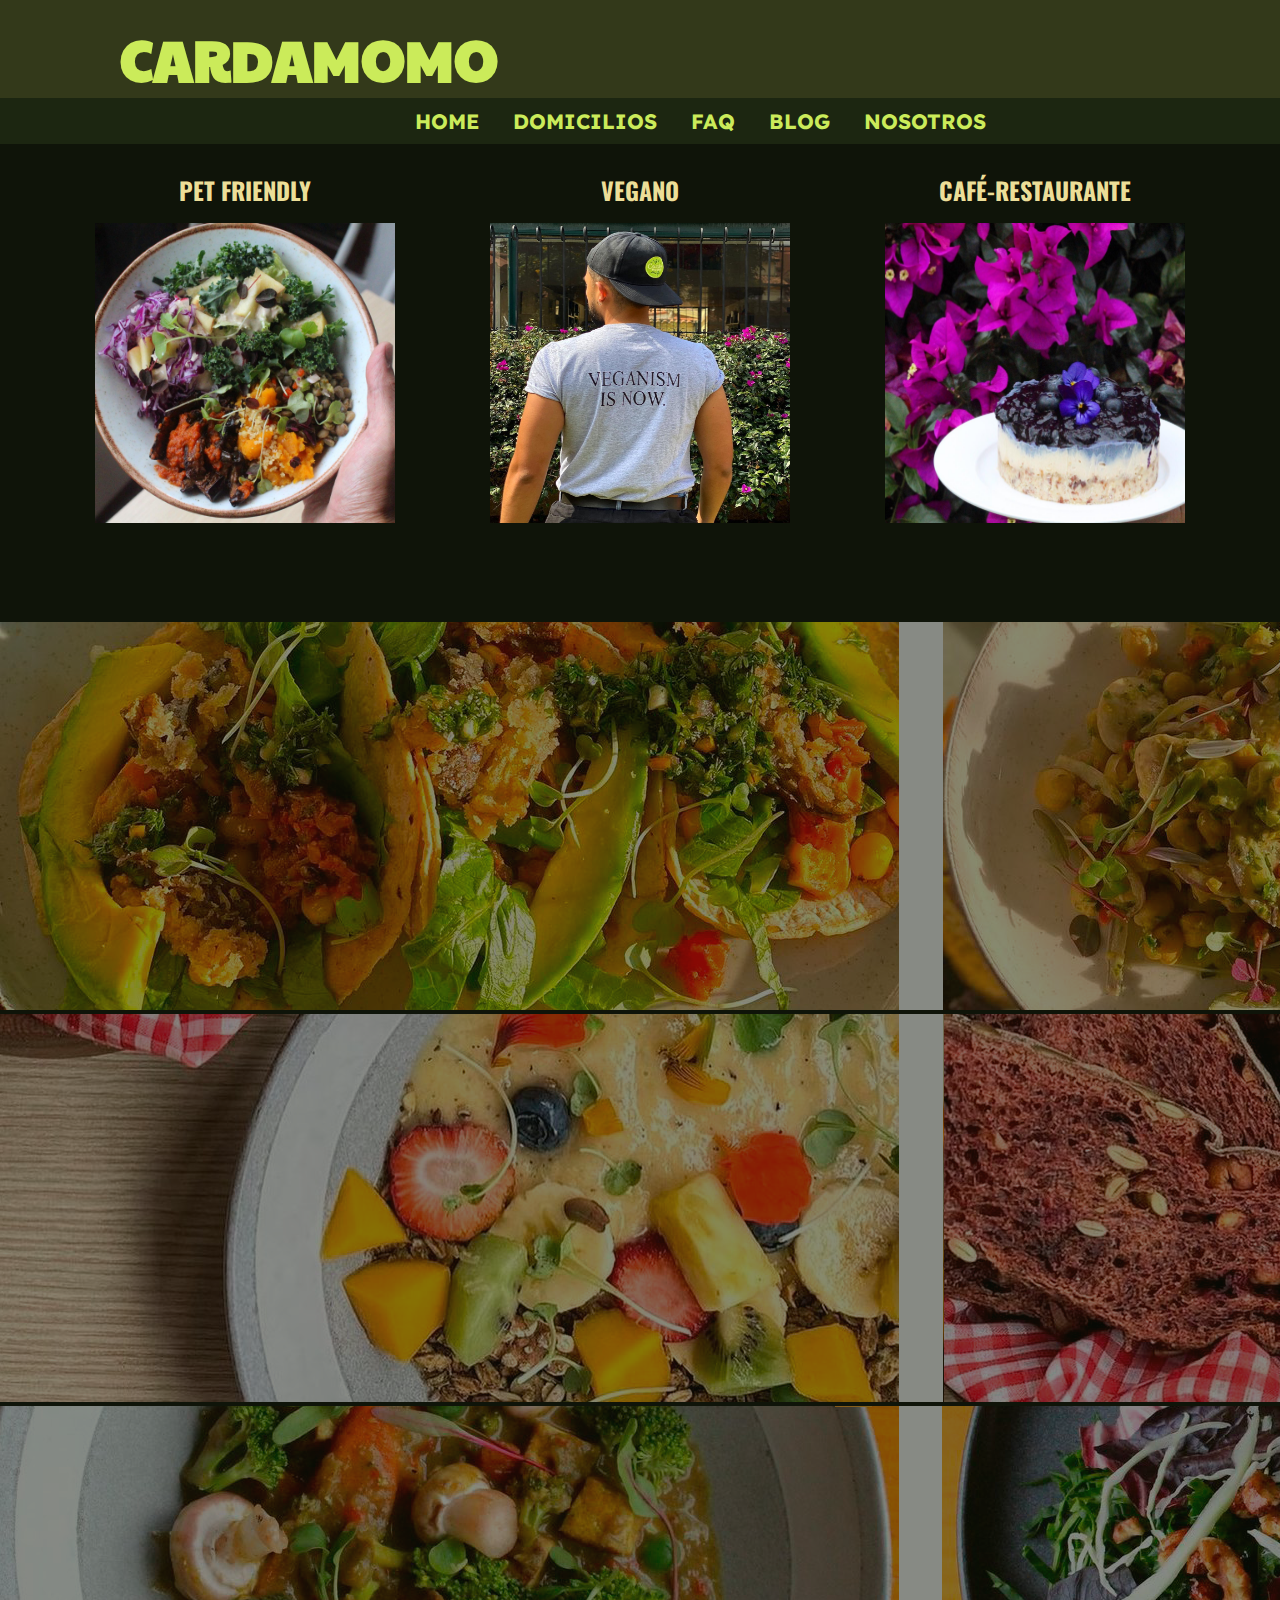
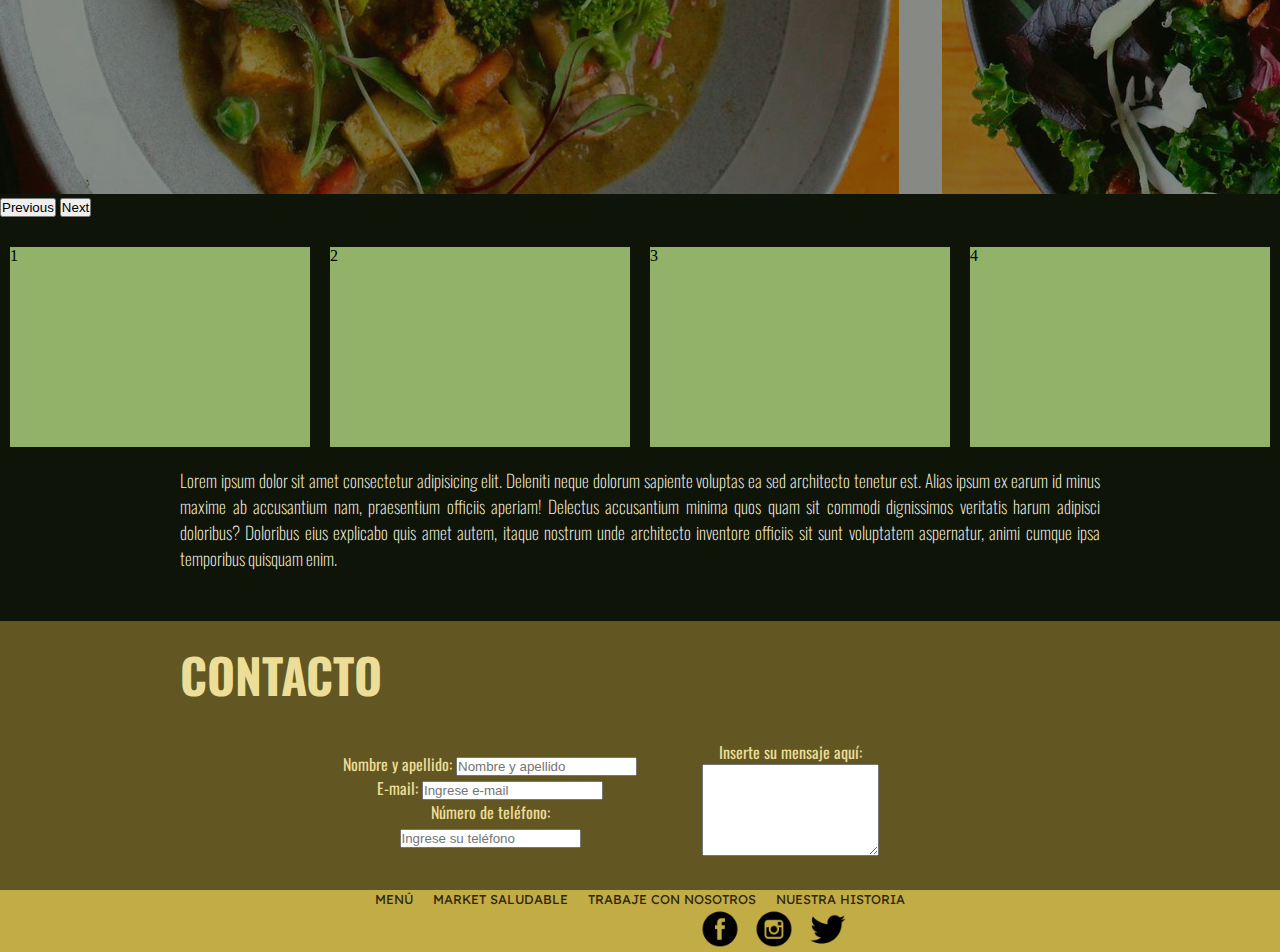
==== index.html @ 7e175e30 "nueva subida" ====
<!DOCTYPE html>
<html lang="en">

<head>
    <meta charset="UTF-8">
    <meta http-equiv="X-UA-Compatible" content="IE=edge">
    <meta name="viewport" content="width=device-width, initial-scale=1.0">
    <title>CARDAMOMO</title>

    <!--Bootsrap-->
    <link href="https://cdn.jsdelivr.net/npm/bootstrap@5.1.3/dist/css/bootstrap.min.css" rel="stylesheet" integrity="sha384-1BmE4kWBq78iYhFldvKuhfTAU6auU8tT94WrHftjDbrCEXSU1oBoqyl2QvZ6jIW3" crossorigin="anonymous">

    <!--link estilo-->
    <link rel="stylesheet" href="./css/estilo.css">

    <!--favicon-->
    <link rel="shortcut icon" href="../media/favicon-32x32.png" type="image/x-icon">
    <!--fuentes-->
    <!--fuente nav-->
    <link rel="preconnect" href="https://fonts.googleapis.com">
    <link rel="preconnect" href="https://fonts.gstatic.com" crossorigin>
    <link href="https://fonts.googleapis.com/css2?family=Readex+Pro:wght@500&display=swap" rel="stylesheet">
    <!--fuente logo-->
    <link rel="preconnect" href="https://fonts.googleapis.com">
    <link rel="preconnect" href="https://fonts.gstatic.com" crossorigin>
    <link href="https://fonts.googleapis.com/css2?family=Paytone+One&family=Readex+Pro:wght@500&display=swap" rel="stylesheet">
    <!--fuente cuerpo-->
    <link rel="preconnect" href="https://fonts.googleapis.com">
    <link rel="preconnect" href="https://fonts.gstatic.com" crossorigin>
    <link href="https://fonts.googleapis.com/css2?family=Paytone+One&family=Readex+Pro:wght@300&display=swap" rel="stylesheet">
    <!--fuente Extra light-->
    <link rel="preconnect" href="https://fonts.googleapis.com">
    <link rel="preconnect" href="https://fonts.gstatic.com" crossorigin>
    <link href="https://fonts.googleapis.com/css2?family=Readex+Pro:wght@200&display=swap" rel="stylesheet">
    <!--fuente grids-->
    <link rel="preconnect" href="https://fonts.googleapis.com">
    <link rel="preconnect" href="https://fonts.gstatic.com" crossorigin>
    <link href="https://fonts.googleapis.com/css2?family=Oswald&display=swap" rel="stylesheet">
    <!--fin fuentes-->
</head>

<body>
    <!-- empieza header-->
    <header>
        <!--empieza nav-->
        <nav>
            <h1>
                <a href="Index.html">CARDAMOMO</a>
            </h1>
            <ul>
                <li><a href="index.html">Home</a></li>
                <li><a href="pages/domicilios.html">Domicilios</a></li>
                <li><a href="pages/faq.html">FAQ</a></li>
                <li><a href="pages/blog.html">Blog</a></li>
                <li><a href="pages/nosotros.html">Nosotros</a></li>
                </div>
            </ul>
        </nav>
        <!--termina nav-->
    </header>
    <!-- cierre header-->
    <!--empieza main-->
    <main>
        <!-- empieza section-->
        <br>
        <br>
        <br>
        <br>
        <section>
            <div class="grids">
                <div>
                    <p> PET FRIENDLY </p><img src="./media/main5.jpg" width="300px" height="300px"></div>
                <div>
                    <P> VEGANO </P><img src="./media/main3.jpg" width="300px" height="300px"></div>
                <div>
                    <P>CAFÉ-RESTAURANTE</P><img src="./media/main6.jpg" width="300px" height="300px"></div>
            </div>
            <!--cierra section-->
        </section>

        <aside>
            <!--empieza carrusel-->
            <div id="carouselExampleControls" class="carousel slide" data-bs-ride="carousel">
                <div class="carousel-inner">
                    <div class="carousel-item active">
                        <img src="./media/carusel 1.png" class="d-block w-100" alt="...">
                    </div>
                    <div class="carousel-item">
                        <img src="./media/carusel 2.png" class="d-block w-100" alt="...">
                    </div>
                    <div class="carousel-item">
                        <img src="./media/carusel 3.png" class="d-block w-100" alt="...">
                    </div>
                </div>
                <button class="carousel-control-prev" type="button" data-bs-target="#carouselExampleControls" data-bs-slide="prev">
            <span class="carousel-control-prev-icon" aria-hidden="true"></span>
            <span class="visually-hidden">Previous</span>
            </button>
                <button class="carousel-control-next" type="button" data-bs-target="#carouselExampleControls" data-bs-slide="next">
            <span class="carousel-control-next-icon" aria-hidden="true"></span>
            <span class="visually-hidden">Next</span>
            </button>
            </div>
            <!--termina carrusel-->
            <div class="gridsAbajo">
                <div class="caja">1</div>
                <div class="caja">2</div>
                <div class="caja">3</div>
                <div class="caja">4</div>
            </div>
        </aside>
        <!--comienza artice-->
        <article>
            <p>
                Lorem ipsum dolor sit amet consectetur adipisicing elit. Deleniti neque dolorum sapiente voluptas ea sed architecto tenetur est. Alias ipsum ex earum id minus maxime ab accusantium nam, praesentium officiis aperiam! Delectus accusantium minima quos quam
                sit commodi dignissimos veritatis harum adipisci doloribus? Doloribus eius explicabo quis amet autem, itaque nostrum unde architecto inventore officiis sit sunt voluptatem aspernatur, animi cumque ipsa temporibus quisquam enim.
            </p>

        </article>
        <!--comienza form contacto-->
        <section class="contacto">
            <br>
            <h1>CONTACTO</h1>
            <form action="#">
                <div class="form">
                    <div class="divFormUno">
                        <label for="mensaje">Nombre y apellido:</label>
                        <input type="text" id="email" placeholder="Nombre y apellido" name="nombre">
                        <label for="mensaje"><br>E-mail:</label>
                        <input type="email" id="email" placeholder="Ingrese e-mail" name="email">
                        <label for="mensaje"><br>Número de teléfono: </label>
                        <input type="telefono" id="telefono" placeholder="Ingrese su teléfono" name="teléfono">
                    </div>
                    <div class="divFormDos">
                        <label for="mensaje">Inserte su mensaje aquí:
                        </label>
                        <textarea id="mensaje" rows="6"></textarea>
                    </div>
                </div>
            </form>
        </section>
        <!--cierra form contacto-->

    </main>
    <!-- inicio de footer -->
    <footer>
        <ul>
            <li><a href="#">Menú</a></li>
            <li><a href="#">Market Saludable</a></li>
            <li><a href="./pages/work.html">Trabaje con Nosotros</a></li>
            <li><a href="#">Nuestra Historia</a></li>
        </ul>
        <div class="redes">
            <a href="https://www.facebook.com/cardamomovegetarianocafe" target="_blank"><img src="./media/facebook.png" width="50px">
            </a>
            <a href="https://www.instagram.com/cardamomorestaurante/?hl=es" target="_blank"><img src="./media/insta.png" width="50px"> </a>
            </a>
            <a href="#"><img src="./media/twitter.png " width="50px">
            </a>
        </div>
    </footer>
    <!--fin footer-->

    <!--script bootstrap-->
    <script src="https://cdn.jsdelivr.net/npm/@popperjs/core@2.10.2/dist/umd/popper.min.js" integrity="sha384-7+zCNj/IqJ95wo16oMtfsKbZ9ccEh31eOz1HGyDuCQ6wgnyJNSYdrPa03rtR1zdB" crossorigin="anonymous"></script>
    <script src="https://cdn.jsdelivr.net/npm/bootstrap@5.1.3/dist/js/bootstrap.min.js" integrity="sha384-QJHtvGhmr9XOIpI6YVutG+2QOK9T+ZnN4kzFN1RtK3zEFEIsxhlmWl5/YESvpZ13" crossorigin="anonymous"></script>
</body>

</html>
---- css/estilo.css ----
/* reseteo */

* {
    margin: 0;
    padding: 0;
    box-sizing: border-box;
}


/* header*/

header {
    position: fixed;
    top: 0;
    left: 0;
    width: 100%;
    z-index: 1;
}

nav ul li {
    display: inline-block;
}

nav h1 {
    font-family: 'Paytone One', sans-serif;
    color: #cbeb5a;
    font-size: 3.5rem;
    margin: 0px;
    padding-top: 20px;
    padding-left: 120px;
    text-align: left;
    background-color: #33391a;
}

nav ul {
    background-color: #1C2611;
    padding-top: 10px;
    padding-bottom: 10px;
    padding-left: 400px;
}

nav ul li a {
    text-decoration: none;
    color: #cbeb5a;
    font-family: 'Readex Pro', sans-serif;
    font-size: 1.3rem;
    text-transform: uppercase;
    font-weight: bold;
    padding-left: 15px;
    padding-right: 15px;
}

nav ul li a:hover {
    color: #e2b536;
}

nav h1 a {
    text-decoration: none;
    color: #cbeb5a;
}


/*termina header*/


/*footer*/

footer {
    background-color: #c1ac46;
}

footer ul {
    display: flex;
    justify-content: center;
}

footer ul li a {
    text-decoration: none;
    font-family: 'Readex Pro', sans-serif;
    font-size: 0.8rem;
    padding: 10px;
    color: #2C250B;
    text-transform: uppercase;
}

footer ul li {
    list-style-type: none;
}

footer a {
    text-decoration: none;
}

.redes {
    padding-left: 700px;
}

footer a img {
    padding-right: 10px;
}

footer ul li a:hover {
    color: #ecde98;
}


/*termina footer*/


/*grids index*/

main {
    background-color: #0f1409;
}

.grids {
    display: grid;
    grid-template-columns: 300px 300px 300px;
    grid-template-rows: 300px;
    justify-content: space-evenly;
    padding-bottom: 150px;
    padding-top: 100px;
}

.grids p {
    font-family: 'Oswald', sans-serif;
    text-align: center;
    color: #ecde98;
    font-size: 1.5rem;
    font-weight: 700;
    padding-bottom: 15px;
}

.grids img:hover {
    opacity: 0.5;
}


/*termina grids index*/


/*empieza form*/

.form {
    display: grid;
    grid-template-columns: 300px 300px;
    grid-template-rows: 180px;
    font-family: 'Oswald', sans-serif;
    text-align: center;
    color: #ecde98;
    justify-content: center;
    align-items: center;
}

.divFormDos {
    width: 100%;
}

section h1 {
    font-family: 'Oswald', sans-serif;
    color: #ecde98;
    padding-left: 180px;
    font-size: 3rem;
}

.contacto {
    background-color: #625723;
}


/*termina form contacto*/

article {
    background-color: #0f1409;
    padding-left: 180px;
    padding-right: 180px;
    padding-top: 20px;
    padding-bottom: 50px;
    font-family: 'Oswald', sans-serif;
    color: #f5f1df;
    font-weight: 100;
    font-size: 1.1rem;
    text-align: justify;
}


/* cajas verdes grids*/

aside .gridsAbajo {
    display: grid;
    grid-template-columns: 300px 300px 300px 300px;
    grid-template-rows: 200px;
    justify-content: space-around;
    padding-top: 30px;
}

.caja {
    background-color: #92b269;
}


/*termina cajas verdes grids*/


/*img ubicación*/

aside img {
    padding-left: 0px;
    opacity: 0.5;
}


/*grids domicilios*/

.gridsDom {
    display: grid;
    grid-template-columns: 300px 300px 300px;
    grid-template-rows: 300px 300px 300px;
    padding-top: 50px;
    padding-left: 50px;
    justify-content: space-around;
}

.menu h1 {
    font-family: 'Oswald', sans-serif;
    color: #cbeb5a;
    padding-top: 200px;
    font-size: 3rem;
    padding-left: 50px;
}

.menu h2 {
    font-family: 'Oswald', sans-serif;
    padding-left: 70px;
    text-transform: uppercase;
    color: #f5f1df;
    font-size: 2rem;
}

.gridsDomDos {
    display: grid;
    grid-template-columns: 300px 300px 300px;
    grid-template-rows: 300px 300px;
    padding-top: 50px;
    padding-left: 50px;
    justify-content: space-around;
}


/*termina grids domicilios*/


/*grids faq*/

.faqGrids {
    display: grid;
    grid-template-columns: 900px;
    grid-template-rows: 200px 200px 200px 200px 200px 200px;
    padding-top: 200px;
    padding-bottom: 20px;
    row-gap: 1rem;
    justify-content: center;
}

.cajaFaq {
    background-color: #d5ddcb;
    opacity: 0.8;
}

.cajaFaq h3 {
    font-family: 'Oswald', sans-serif;
    color: #2C250B;
    text-align: center;
    padding-bottom: 7px;
    padding-left: 20px;
    padding-right: 40px;
    padding-top: 30px;
}

.cajaFaq p {
    font-family: 'Oswald', sans-serif;
    color: #514e45;
    text-align: center;
    padding: 20px;
    padding-top: 5px;
}


/*termina grids faq*/


/*grids blog*/

.blog h3 {
    font-family: 'Oswald', sans-serif;
    text-align: justify;
    padding-top: 200px;
    padding-bottom: 10px;
    padding-left: 300px;
    color: #f5f1df;
    font-size: 2rem;
}

.blog h2 {
    font-family: 'Oswald', sans-serif;
    text-align: justify;
    color: #f5f1df;
    font-size: 2rem;
    padding-top: 10px;
    padding-left: 300px;
}

.blogGrids {
    display: grid;
    grid-template-columns: 300px 300px 300px;
    grid-template-rows: 300px 300px;
    padding-top: 50px;
    padding-bottom: 20px;
    row-gap: 2rem;
    column-gap: 1rem;
    justify-content: center;
}

.recetas:hover {
    opacity: 0.5;
}

.blogGridsDos {
    display: grid;
    grid-template-columns: 900px;
    grid-template-rows: 200px 200px 200px 200px 200px 200px 200px;
    row-gap: 2rem;
    justify-content: center;
    padding-top: 20px;
    padding-bottom: 30px;
    opacity: 0.8;
}

.market {
    background-color: #f5f1df;
    font-family: 'Oswald', sans-serif;
    text-align: justify;
    color: #514e45;
    padding-left: 50px;
    padding-top: 20px;
}


/*termina grids blog*/


/*grids nosotros*/

.usGrids {
    display: grid;
    grid-template-columns: 900px;
    grid-template-rows: 300px 70px 70px;
    padding-top: 50px;
    justify-content: center;
    row-gap: 3rem;
    justify-items: center;
    padding-bottom: 30px;
}

.quienes h2 {
    font-family: 'Oswald', sans-serif;
    color: #f5f1df;
    padding-top: 200px;
    font-size: 2rem;
    padding-left: 200px;
}

.quienes h3 {
    font-family: 'Oswald', sans-serif;
    color: #f5f1df;
    padding-top: 20px;
    font-size: 2rem;
    padding-left: 200px;
}

.nosotros {
    font-family: 'Oswald', sans-serif;
    color: #e9ecde;
    font-size: 1.2rem;
    padding-top: 30px;
}

.usGridsDos {
    display: grid;
    grid-template-columns: 300px 300px 300px;
    grid-template-rows: 300px 300px;
    row-gap: 2rem;
    justify-content: center;
    opacity: 0.8;
    padding-bottom: 30px;
}

.somos:hover {
    opacity: 0.5;
}

.formWork {
    padding-top: 10px;
    font-family: 'Oswald', sans-serif;
    color: #f5f1df;
    padding-bottom: 30px;
    padding-left: 100px;
    padding-right: 100px;
}

.formDescription {
    font-family: 'Oswald', sans-serif;
    color: #f5f1df;
    padding-top: 180px;
}


/*media queries*/


/*
@media screen and (min-width:320px) {
    .grids {
        grid-template-columns: 300px 300px;
        grid-template-rows: 300px 300px;
        row-gap: 3rem;
        column-gap: 2rem;
        justify-content: center;
        padding-top: 50px;
        padding-left: 400px;
        align-content: center;
        }
        
    .gridsAbajo {
        grid-template-columns: 300px;
        grid-template-rows: 200px 200px;
        row-gap: 2rem;
        align-content: center;
    }
    .gridsDom {
        grid-template-columns: 300px 300px;
        grid-template-row: 300px 300px 300px 300px 300px;
    }
    .gridsDomDos {
        grid-template-columns: 300px 300px;
        grid-template-row: 300px 300px 300px;
    }
    .faqGrids {
        display: grid;
        grid-template-columns: 300px;
        grid-template-rows: 100px 100px 100px 100px 100px 100px;
        padding-top: 200px;
        padding-bottom: 20px;
        row-gap: 1rem;
        justify-content: center;
    }
    .blogGrids {
        display: grid;
        grid-template-columns: 300px 300px 300px;
        grid-template-rows: 300px 300px;
        padding-top: 50px;
        padding-bottom: 20px;
        row-gap: 2rem;
        column-gap: 1rem;
        justify-content: center;
    }
    .blogGrids {
        display: grid;
        grid-template-columns: 100px 100px 100px;
        grid-template-rows: 100px 100px;
        row-gap: 1rem;
        column-gap: 1rem;
        justify-content: center;
        padding-bottom: 100px;
    }
    .blogGridsDos {
        display: grid;
        grid-template-columns: 300px;
        grid-template-rows: 100px 100px 100px 100px 100px 100px 100px;
        row-gap: 2rem;
        justify-content: center;
        padding-top: 20px;
        padding-bottom: 30px;
        opacity: 0.8;
    }

    .faqGrids {
        display: grid;
        grid-template-columns: 300px;
        grid-template-rows: 100px 100px 100px 100px 100px 100px;
        padding-top: 200px;
        padding-bottom: 20px;
        row-gap: 1rem;
        justify-content: center;
    }

    .usGrids {
    display: grid;
    grid-template-columns: 300px;
    grid-template-rows: 100px 50px 50px;
    justify-content: center;
    row-gap: 3rem;
    justify-items: center;
    padding-bottom: 30px;
    }

    
    .usGridsDos {
    display: grid;
    grid-template-columns: 100px 100px 100px;
    grid-template-rows: 100px 100px;
    row-gap: 2rem;
    justify-content: center;
    opacity: 0.8;
    padding-bottom: 30px;
    }
}

/*
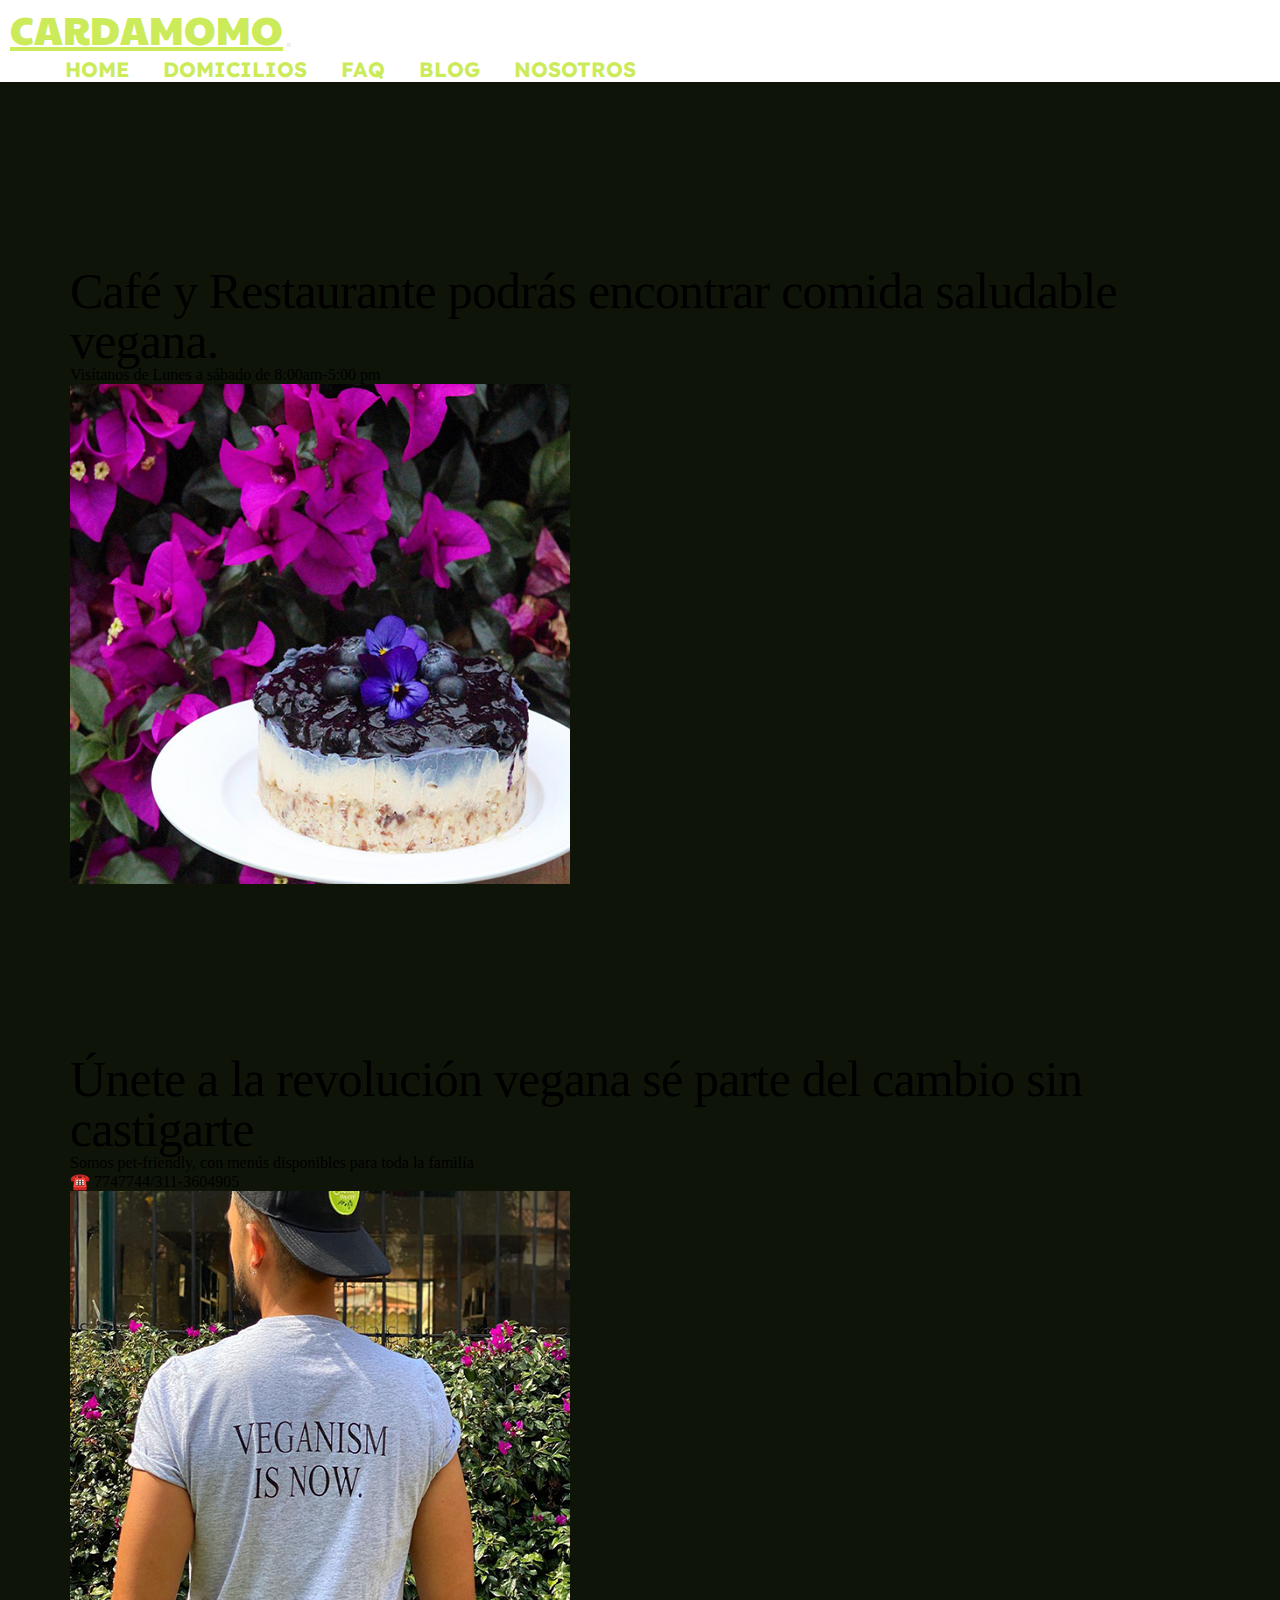
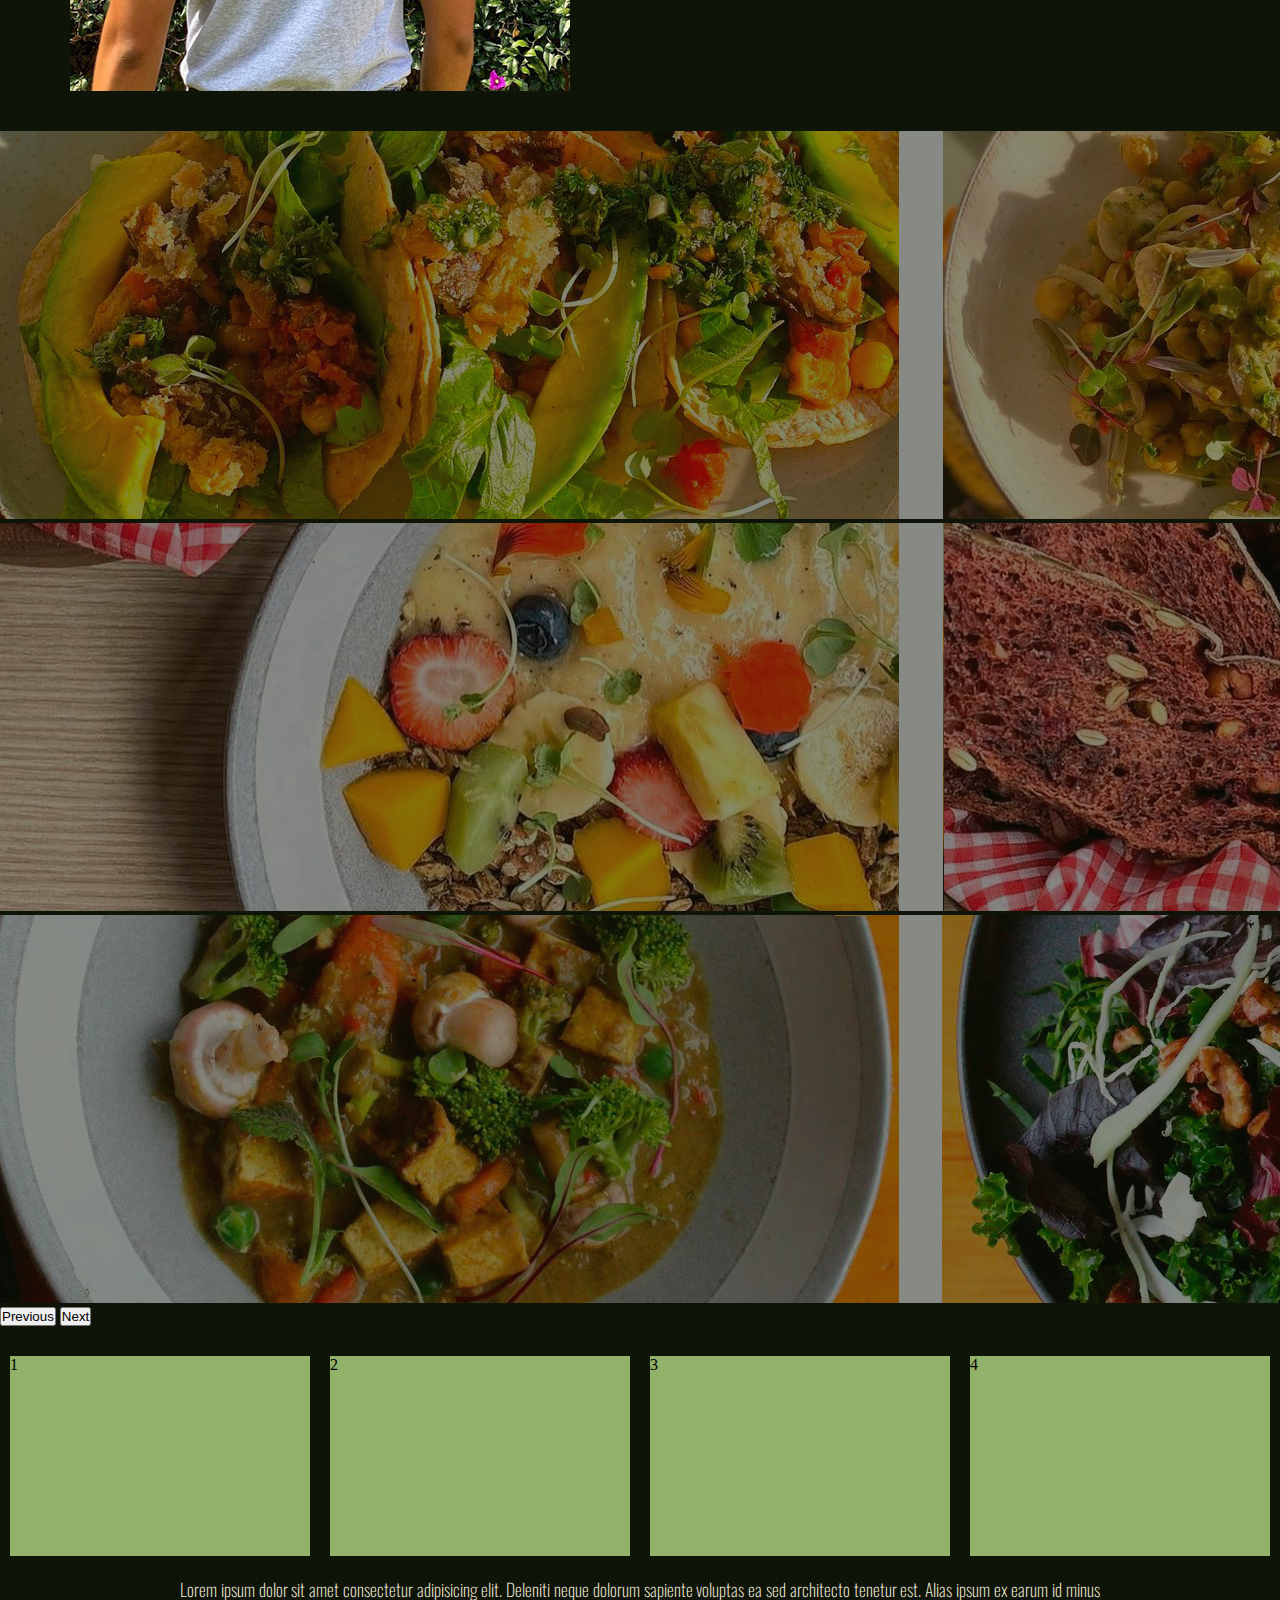
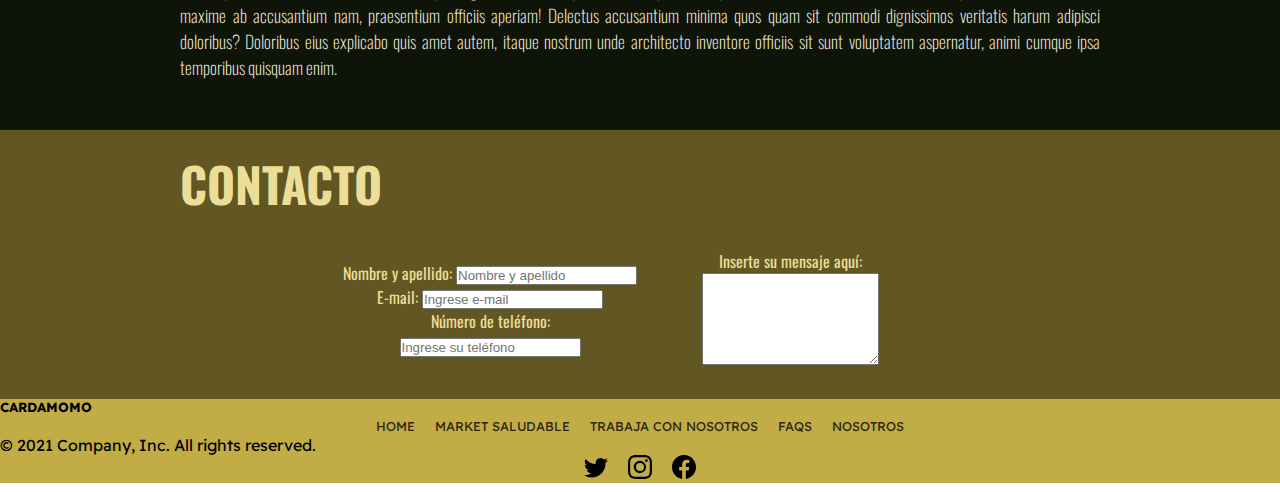
==== commit 1604c545: "añadiendo BS" ====
--- a/index.html
+++ b/index.html
@@ -14,7 +14,7 @@
     <link rel="stylesheet" href="./css/estilo.css">
 
     <!--favicon-->
-    <link rel="shortcut icon" href="../media/favicon-32x32.png" type="image/x-icon">
+    <link rel="shortcut icon" href="./media/favicon-32x32.png" type="image/x-icon">
     <!--fuentes-->
     <!--fuente nav-->
     <link rel="preconnect" href="https://fonts.googleapis.com">
@@ -40,42 +40,75 @@
 </head>
 
 <body>
-    <!-- empieza header-->
     <header>
-        <!--empieza nav-->
-        <nav>
-            <h1>
-                <a href="Index.html">CARDAMOMO</a>
-            </h1>
-            <ul>
-                <li><a href="index.html">Home</a></li>
-                <li><a href="pages/domicilios.html">Domicilios</a></li>
-                <li><a href="pages/faq.html">FAQ</a></li>
-                <li><a href="pages/blog.html">Blog</a></li>
-                <li><a href="pages/nosotros.html">Nosotros</a></li>
-                </div>
-            </ul>
+        <!--nav bar BS-->
+        <nav class="navbar navbar-expand-md navbar-dark fixed-top bg-dark">
+            <div class="container-fluid">
+                <a class="navbar-brand" href="#">CARDAMOMO</a>
+                <button class="navbar-toggler" type="button" data-bs-toggle="collapse" data-bs-target="#navbarCollapse" aria-controls="navbarCollapse" aria-expanded="false" aria-label="Toggle navigation">
+            <span class="navbar-toggler-icon"></span>
+            </button>
+                <div class="collapse navbar-collapse" id="navbarCollapse">
+                    <ul class="navbar-nav me-auto mb-2 mb-md-0">
+                        <li class="nav-item">
+                            <a class="nav-link active" aria-current="page" href="./index.html">Home</a>
+                        </li>
+                        <li class="nav-item">
+                            <a class="nav-link active" aria-current="page" href="./pages/domicilios.html">Domicilios</a>
+                        </li>
+                        <li class="nav-item">
+                            <a class="nav-link active" aria-current="page" href="./pages/faq.html">FAQ</a>
+                        </li>
+                        <li class="nav-item">
+                            <a class="nav-link active" aria-current="page" href="./pages/blog.html">BLOG</a>
+                        </li>
+                        <li class="nav-item">
+                            <a class="nav-link active" aria-current="page" href="./pages/nosotros.html">NOSOTROS</a>
+                        </li>
+                    </ul>
+                </div>
+            </div>
         </nav>
-        <!--termina nav-->
+        <!--fin nav bar BS-->
     </header>
-    <!-- cierre header-->
-    <!--empieza main-->
     <main>
-        <!-- empieza section-->
-        <br>
-        <br>
-        <br>
-        <br>
-        <section>
-            <div class="grids">
-                <div>
-                    <p> PET FRIENDLY </p><img src="./media/main5.jpg" width="300px" height="300px"></div>
-                <div>
-                    <P> VEGANO </P><img src="./media/main3.jpg" width="300px" height="300px"></div>
-                <div>
-                    <P>CAFÉ-RESTAURANTE</P><img src="./media/main6.jpg" width="300px" height="300px"></div>
-            </div>
-            <!--cierra section-->
+
+        <br>
+        <br>
+        <br>
+        <br>
+
+        <!-- START THE FEATURETTES -->
+
+        <div class="row featurette">
+            <div class="col-md-7">
+                <h2 class="featurette-heading text-white">Café y Restaurante <span class="text-light opacity-50"> podrás encontrar comida saludable vegana.</span></h2>
+                <p class="lead text-white-50">Visítanos de Lunes a sábado de 8:00am-5:00 pm</p>
+            </div>
+            <div class="col-md-5">
+                <img class="bd-placeholder-img bd-placeholder-img-lg featurette-image img-fluid mx-auto" width="500" height="500" src="./media/main6.jpg">
+
+
+            </div>
+        </div>
+        <br>
+        <br>
+        <br>
+
+        <div class="row featurette">
+            <div class="col-md-7 order-md-2">
+                <h2 class="featurette-heading text-white-50"> Únete a la revolución vegana <span class="text-white">sé parte del cambio sin castigarte</span></h2>
+                <p class="lead text-white-50">Somos pet-friendly, con menús disponibles para toda la familia <br>☎️ 7747744/311-3604905
+                </p>
+            </div>
+            <div class="col-md-5 order-md-1">
+                <img class="bd-placeholder-img bd-placeholder-img-lg featurette-image img-fluid mx-auto" width="500" height="500" src="./media/main3.jpg">
+
+            </div>
+        </div>
+        <!-- /END THE FEATURETTES -->
+        <br>
+        <br>
         </section>
 
         <aside>
@@ -143,20 +176,50 @@
 
     </main>
     <!-- inicio de footer -->
-    <footer>
-        <ul>
-            <li><a href="#">Menú</a></li>
-            <li><a href="#">Market Saludable</a></li>
-            <li><a href="./pages/work.html">Trabaje con Nosotros</a></li>
-            <li><a href="#">Nuestra Historia</a></li>
-        </ul>
-        <div class="redes">
-            <a href="https://www.facebook.com/cardamomovegetarianocafe" target="_blank"><img src="./media/facebook.png" width="50px">
-            </a>
-            <a href="https://www.instagram.com/cardamomorestaurante/?hl=es" target="_blank"><img src="./media/insta.png" width="50px"> </a>
-            </a>
-            <a href="#"><img src="./media/twitter.png " width="50px">
-            </a>
+    <footer class="d-flex flex-wrap justify-content-between align-items-center py-3 my-4 border-top">
+        <svg xmlns="http://www.w3.org/2000/svg" style="display: none;">
+            <symbol id="bootstrap" viewBox="0 0 118 94">
+            <title>Bootstrap</title>
+            <path fill-rule="evenodd" clip-rule="evenodd" d="M24.509 0c-6.733 0-11.715 5.893-11.492 12.284.214 6.14-.064 14.092-2.066 20.577C8.943 39.365 5.547 43.485 0 44.014v5.972c5.547.529 8.943 4.649 10.951 11.153 2.002 6.485 2.28 14.437 2.066 20.577C12.794 88.106 17.776 94 24.51 94H93.5c6.733 0 11.714-5.893 11.491-12.284-.214-6.14.064-14.092 2.066-20.577 2.009-6.504 5.396-10.624 10.943-11.153v-5.972c-5.547-.529-8.934-4.649-10.943-11.153-2.002-6.484-2.28-14.437-2.066-20.577C105.214 5.894 100.233 0 93.5 0H24.508zM80 57.863C80 66.663 73.436 72 62.543 72H44a2 2 0 01-2-2V24a2 2 0 012-2h18.437c9.083 0 15.044 4.92 15.044 12.474 0 5.302-4.01 10.049-9.119 10.88v.277C75.317 46.394 80 51.21 80 57.863zM60.521 28.34H49.948v14.934h8.905c6.884 0 10.68-2.772 10.68-7.727 0-4.643-3.264-7.207-9.012-7.207zM49.948 49.2v16.458H60.91c7.167 0 10.964-2.876 10.964-8.281 0-5.406-3.903-8.178-11.425-8.178H49.948z"></path>
+            </symbol>
+            <symbol id="facebook" viewBox="0 0 16 16">
+            <path d="M16 8.049c0-4.446-3.582-8.05-8-8.05C3.58 0-.002 3.603-.002 8.05c0 4.017 2.926 7.347 6.75 7.951v-5.625h-2.03V8.05H6.75V6.275c0-2.017 1.195-3.131 3.022-3.131.876 0 1.791.157 1.791.157v1.98h-1.009c-.993 0-1.303.621-1.303 1.258v1.51h2.218l-.354 2.326H9.25V16c3.824-.604 6.75-3.934 6.75-7.951z"/>
+            </symbol>
+            <symbol id="instagram" viewBox="0 0 16 16">
+                <path d="M8 0C5.829 0 5.556.01 4.703.048 3.85.088 3.269.222 2.76.42a3.917 3.917 0 0 0-1.417.923A3.927 3.927 0 0 0 .42 2.76C.222 3.268.087 3.85.048 4.7.01 5.555 0 5.827 0 8.001c0 2.172.01 2.444.048 3.297.04.852.174 1.433.372 1.942.205.526.478.972.923 1.417.444.445.89.719 1.416.923.51.198 1.09.333 1.942.372C5.555 15.99 5.827 16 8 16s2.444-.01 3.298-.048c.851-.04 1.434-.174 1.943-.372a3.916 3.916 0 0 0 1.416-.923c.445-.445.718-.891.923-1.417.197-.509.332-1.09.372-1.942C15.99 10.445 16 10.173 16 8s-.01-2.445-.048-3.299c-.04-.851-.175-1.433-.372-1.941a3.926 3.926 0 0 0-.923-1.417A3.911 3.911 0 0 0 13.24.42c-.51-.198-1.092-.333-1.943-.372C10.443.01 10.172 0 7.998 0h.003zm-.717 1.442h.718c2.136 0 2.389.007 3.232.046.78.035 1.204.166 1.486.275.373.145.64.319.92.599.28.28.453.546.598.92.11.281.24.705.275 1.485.039.843.047 1.096.047 3.231s-.008 2.389-.047 3.232c-.035.78-.166 1.203-.275 1.485a2.47 2.47 0 0 1-.599.919c-.28.28-.546.453-.92.598-.28.11-.704.24-1.485.276-.843.038-1.096.047-3.232.047s-2.39-.009-3.233-.047c-.78-.036-1.203-.166-1.485-.276a2.478 2.478 0 0 1-.92-.598 2.48 2.48 0 0 1-.6-.92c-.109-.281-.24-.705-.275-1.485-.038-.843-.046-1.096-.046-3.233 0-2.136.008-2.388.046-3.231.036-.78.166-1.204.276-1.486.145-.373.319-.64.599-.92.28-.28.546-.453.92-.598.282-.11.705-.24 1.485-.276.738-.034 1.024-.044 2.515-.045v.002zm4.988 1.328a.96.96 0 1 0 0 1.92.96.96 0 0 0 0-1.92zm-4.27 1.122a4.109 4.109 0 1 0 0 8.217 4.109 4.109 0 0 0 0-8.217zm0 1.441a2.667 2.667 0 1 1 0 5.334 2.667 2.667 0 0 1 0-5.334z"/>
+            </symbol>
+            <symbol id="twitter" viewBox="0 0 16 16">
+            <path d="M5.026 15c6.038 0 9.341-5.003 9.341-9.334 0-.14 0-.282-.006-.422A6.685 6.685 0 0 0 16 3.542a6.658 6.658 0 0 1-1.889.518 3.301 3.301 0 0 0 1.447-1.817 6.533 6.533 0 0 1-2.087.793A3.286 3.286 0 0 0 7.875 6.03a9.325 9.325 0 0 1-6.767-3.429 3.289 3.289 0 0 0 1.018 4.382A3.323 3.323 0 0 1 .64 6.575v.045a3.288 3.288 0 0 0 2.632 3.218 3.203 3.203 0 0 1-.865.115 3.23 3.23 0 0 1-.614-.057 3.283 3.283 0 0 0 3.067 2.277A6.588 6.588 0 0 1 .78 13.58a6.32 6.32 0 0 1-.78-.045A9.344 9.344 0 0 0 5.026 15z"/>
+            </symbol>
+        </svg>
+        <div class="b-example-divider"></div>
+
+
+        <div class="container">
+            <footer class="py-5">
+                <div class="row">
+                    <div class="col-2">
+                        <h5> CARDAMOMO </h5>
+                        <ul class="nav flex-column">
+                            <li class="nav-item mb-2"><a href="#" class="nav-link p-0 text-muted">Home</a></li>
+                            <li class="nav-item mb-2"><a href="#" class="nav-link p-0 text-muted">Market Saludable</a></li>
+                            <li class="nav-item mb-2"><a href="#" class="nav-link p-0 text-muted">Trabaja con Nosotros</a></li>
+                            <li class="nav-item mb-2"><a href="#" class="nav-link p-0 text-muted">FAQs</a></li>
+                            <li class="nav-item mb-2"><a href="#" class="nav-link p-0 text-muted">Nosotros</a></li>
+                        </ul>
+                    </div>
+
+                </div>
+
+                <div class="d-flex justify-content-between py-4 my-4 border-top">
+                    <p>&copy; 2021 Company, Inc. All rights reserved.</p>
+                    <ul class="list-unstyled d-flex">
+                        <li class="ms-3"><a class="link-dark" href="#"><svg class="bi" width="24" height="24"><use xlink:href="#twitter"/></svg></a></li>
+                        <li class="ms-3"><a class="link-dark" href="#"><svg class="bi" width="24" height="24"><use xlink:href="#instagram"/></svg></a></li>
+                        <li class="ms-3"><a class="link-dark" href="#"><svg class="bi" width="24" height="24"><use xlink:href="#facebook"/></svg></a></li>
+                    </ul>
+                </div>
+            </footer>
         </div>
     </footer>
     <!--fin footer-->
--- a/css/estilo.css
+++ b/css/estilo.css
@@ -1,424 +1,385 @@
-/* reseteo */
-
-* {
-    margin: 0;
-    padding: 0;
-    box-sizing: border-box;
-}
-
-
-/* header*/
-
-header {
-    position: fixed;
-    top: 0;
-    left: 0;
-    width: 100%;
-    z-index: 1;
-}
-
-nav ul li {
-    display: inline-block;
-}
-
-nav h1 {
-    font-family: 'Paytone One', sans-serif;
-    color: #cbeb5a;
-    font-size: 3.5rem;
-    margin: 0px;
-    padding-top: 20px;
-    padding-left: 120px;
-    text-align: left;
-    background-color: #33391a;
-}
-
-nav ul {
-    background-color: #1C2611;
-    padding-top: 10px;
-    padding-bottom: 10px;
-    padding-left: 400px;
-}
-
-nav ul li a {
-    text-decoration: none;
-    color: #cbeb5a;
-    font-family: 'Readex Pro', sans-serif;
-    font-size: 1.3rem;
-    text-transform: uppercase;
-    font-weight: bold;
-    padding-left: 15px;
-    padding-right: 15px;
-}
-
-nav ul li a:hover {
-    color: #e2b536;
-}
-
-nav h1 a {
-    text-decoration: none;
-    color: #cbeb5a;
-}
-
-
-/*termina header*/
-
-
-/*footer*/
-
-footer {
-    background-color: #c1ac46;
-}
-
-footer ul {
-    display: flex;
-    justify-content: center;
-}
-
-footer ul li a {
-    text-decoration: none;
-    font-family: 'Readex Pro', sans-serif;
-    font-size: 0.8rem;
-    padding: 10px;
-    color: #2C250B;
-    text-transform: uppercase;
-}
-
-footer ul li {
-    list-style-type: none;
-}
-
-footer a {
-    text-decoration: none;
-}
-
-.redes {
-    padding-left: 700px;
-}
-
-footer a img {
-    padding-right: 10px;
-}
-
-footer ul li a:hover {
-    color: #ecde98;
-}
-
-
-/*termina footer*/
-
-
-/*grids index*/
-
-main {
-    background-color: #0f1409;
-}
-
-.grids {
-    display: grid;
-    grid-template-columns: 300px 300px 300px;
-    grid-template-rows: 300px;
-    justify-content: space-evenly;
-    padding-bottom: 150px;
-    padding-top: 100px;
-}
-
-.grids p {
-    font-family: 'Oswald', sans-serif;
-    text-align: center;
-    color: #ecde98;
-    font-size: 1.5rem;
-    font-weight: 700;
-    padding-bottom: 15px;
-}
-
-.grids img:hover {
-    opacity: 0.5;
-}
-
-
-/*termina grids index*/
-
-
-/*empieza form*/
-
-.form {
-    display: grid;
-    grid-template-columns: 300px 300px;
-    grid-template-rows: 180px;
-    font-family: 'Oswald', sans-serif;
-    text-align: center;
-    color: #ecde98;
-    justify-content: center;
-    align-items: center;
-}
-
-.divFormDos {
-    width: 100%;
-}
-
-section h1 {
-    font-family: 'Oswald', sans-serif;
-    color: #ecde98;
-    padding-left: 180px;
-    font-size: 3rem;
-}
-
-.contacto {
-    background-color: #625723;
-}
-
-
-/*termina form contacto*/
-
-article {
-    background-color: #0f1409;
-    padding-left: 180px;
-    padding-right: 180px;
-    padding-top: 20px;
-    padding-bottom: 50px;
-    font-family: 'Oswald', sans-serif;
-    color: #f5f1df;
-    font-weight: 100;
-    font-size: 1.1rem;
-    text-align: justify;
-}
-
-
-/* cajas verdes grids*/
-
-aside .gridsAbajo {
-    display: grid;
-    grid-template-columns: 300px 300px 300px 300px;
-    grid-template-rows: 200px;
-    justify-content: space-around;
-    padding-top: 30px;
-}
-
-.caja {
-    background-color: #92b269;
-}
-
-
-/*termina cajas verdes grids*/
-
-
-/*img ubicación*/
-
-aside img {
-    padding-left: 0px;
-    opacity: 0.5;
-}
-
-
-/*grids domicilios*/
-
-.gridsDom {
-    display: grid;
-    grid-template-columns: 300px 300px 300px;
-    grid-template-rows: 300px 300px 300px;
-    padding-top: 50px;
-    padding-left: 50px;
-    justify-content: space-around;
-}
-
-.menu h1 {
-    font-family: 'Oswald', sans-serif;
-    color: #cbeb5a;
-    padding-top: 200px;
-    font-size: 3rem;
-    padding-left: 50px;
-}
-
-.menu h2 {
-    font-family: 'Oswald', sans-serif;
-    padding-left: 70px;
-    text-transform: uppercase;
-    color: #f5f1df;
-    font-size: 2rem;
-}
-
-.gridsDomDos {
-    display: grid;
-    grid-template-columns: 300px 300px 300px;
-    grid-template-rows: 300px 300px;
-    padding-top: 50px;
-    padding-left: 50px;
-    justify-content: space-around;
-}
-
-
-/*termina grids domicilios*/
-
-
-/*grids faq*/
-
-.faqGrids {
-    display: grid;
-    grid-template-columns: 900px;
-    grid-template-rows: 200px 200px 200px 200px 200px 200px;
-    padding-top: 200px;
-    padding-bottom: 20px;
-    row-gap: 1rem;
-    justify-content: center;
-}
-
-.cajaFaq {
-    background-color: #d5ddcb;
-    opacity: 0.8;
-}
-
-.cajaFaq h3 {
-    font-family: 'Oswald', sans-serif;
-    color: #2C250B;
-    text-align: center;
-    padding-bottom: 7px;
-    padding-left: 20px;
-    padding-right: 40px;
-    padding-top: 30px;
-}
-
-.cajaFaq p {
-    font-family: 'Oswald', sans-serif;
-    color: #514e45;
-    text-align: center;
-    padding: 20px;
-    padding-top: 5px;
-}
-
-
-/*termina grids faq*/
-
-
-/*grids blog*/
-
-.blog h3 {
-    font-family: 'Oswald', sans-serif;
-    text-align: justify;
-    padding-top: 200px;
-    padding-bottom: 10px;
-    padding-left: 300px;
-    color: #f5f1df;
-    font-size: 2rem;
-}
-
-.blog h2 {
-    font-family: 'Oswald', sans-serif;
-    text-align: justify;
-    color: #f5f1df;
-    font-size: 2rem;
-    padding-top: 10px;
-    padding-left: 300px;
-}
-
-.blogGrids {
-    display: grid;
-    grid-template-columns: 300px 300px 300px;
-    grid-template-rows: 300px 300px;
-    padding-top: 50px;
-    padding-bottom: 20px;
-    row-gap: 2rem;
-    column-gap: 1rem;
-    justify-content: center;
-}
-
-.recetas:hover {
-    opacity: 0.5;
-}
-
-.blogGridsDos {
-    display: grid;
-    grid-template-columns: 900px;
-    grid-template-rows: 200px 200px 200px 200px 200px 200px 200px;
-    row-gap: 2rem;
-    justify-content: center;
-    padding-top: 20px;
-    padding-bottom: 30px;
-    opacity: 0.8;
-}
-
-.market {
-    background-color: #f5f1df;
-    font-family: 'Oswald', sans-serif;
-    text-align: justify;
-    color: #514e45;
-    padding-left: 50px;
-    padding-top: 20px;
-}
-
-
-/*termina grids blog*/
-
-
-/*grids nosotros*/
-
-.usGrids {
-    display: grid;
-    grid-template-columns: 900px;
-    grid-template-rows: 300px 70px 70px;
-    padding-top: 50px;
-    justify-content: center;
-    row-gap: 3rem;
-    justify-items: center;
-    padding-bottom: 30px;
-}
-
-.quienes h2 {
-    font-family: 'Oswald', sans-serif;
-    color: #f5f1df;
-    padding-top: 200px;
-    font-size: 2rem;
-    padding-left: 200px;
-}
-
-.quienes h3 {
-    font-family: 'Oswald', sans-serif;
-    color: #f5f1df;
-    padding-top: 20px;
-    font-size: 2rem;
-    padding-left: 200px;
-}
-
-.nosotros {
-    font-family: 'Oswald', sans-serif;
-    color: #e9ecde;
-    font-size: 1.2rem;
-    padding-top: 30px;
-}
-
-.usGridsDos {
-    display: grid;
-    grid-template-columns: 300px 300px 300px;
-    grid-template-rows: 300px 300px;
-    row-gap: 2rem;
-    justify-content: center;
-    opacity: 0.8;
-    padding-bottom: 30px;
-}
-
-.somos:hover {
-    opacity: 0.5;
-}
-
-.formWork {
-    padding-top: 10px;
-    font-family: 'Oswald', sans-serif;
-    color: #f5f1df;
-    padding-bottom: 30px;
-    padding-left: 100px;
-    padding-right: 100px;
-}
-
-.formDescription {
-    font-family: 'Oswald', sans-serif;
-    color: #f5f1df;
-    padding-top: 180px;
-}
-
-
-/*media queries*/
-
-
-/*
+                            /* reseteo */
+                        
+                        * {
+                            margin: 0;
+                            padding: 0;
+                            box-sizing: border-box;
+                        }
+                        /* header*/
+                        
+                        nav ul li {
+                            display: inline-block;
+                        }
+                        
+                        .navbar-brand {
+                            font-family: 'Paytone One', sans-serif;
+                            padding: 0;
+                            color: #cbeb5a;
+                            font-size: 2.5rem;
+                            margin: 0px;
+                            text-align: left;
+                            padding-left: 10px;
+                        }
+                        
+                        a .navbar-brand {
+                            color: #cbeb5a;
+                        }
+                        
+                        .navbar-nav {
+                            padding-left: 50px;
+                        }
+                        
+                        nav ul li a .color {
+                            color: #cbeb5a;
+                        }
+                        
+                        nav ul li a {
+                            text-decoration: none;
+                            color: #cbeb5a;
+                            font-family: 'Readex Pro', sans-serif;
+                            font-size: 1.3rem;
+                            text-transform: uppercase;
+                            font-weight: bold;
+                            padding-left: 15px;
+                            padding-right: 15px;
+                        }
+                        
+                        nav ul li a:hover {
+                            color: #e2b536;
+                        }
+                        
+                        nav h1 a {
+                            text-decoration: none;
+                            color: #cbeb5a;
+                        }
+                        /*termina header*/
+                        /*footer*/
+                        
+                        footer {
+                            background-color: #c1ac46;
+                            font-family: 'Readex Pro', sans-serif;
+                        }
+                        
+                        footer ul {
+                            display: flex;
+                            justify-content: center;
+                        }
+                        
+                        footer ul li a {
+                            text-decoration: none;
+                            font-family: 'Readex Pro', sans-serif;
+                            font-size: 0.8rem;
+                            padding: 10px;
+                            color: #2C250B;
+                            text-transform: uppercase;
+                        }
+                        
+                        footer ul li {
+                            list-style-type: none;
+                        }
+                        
+                        footer a {
+                            text-decoration: none;
+                        }
+                        
+                        .redes {
+                            padding-left: 700px;
+                        }
+                        
+                        footer a img {
+                            padding-right: 10px;
+                        }
+                        
+                        footer ul li a:hover {
+                            color: #ecde98;
+                        }
+                        /*termina footer*/
+                        /*grids index*/
+                        
+                        main {
+                            background-color: #0f1409;
+                        }
+                        
+                        .featurette {
+                            padding-left: 70px;
+                            padding-right: 70px;
+                        }
+                        
+                        .featurette-divider {
+                            margin: 5rem 0;
+                            /* Space out the Bootstrap <hr> more */
+                        }
+                        /* Thin out the marketing headings */
+                        
+                        .featurette-heading {
+                            font-weight: 300;
+                            line-height: 1;
+                            /* rtl:remove */
+                            letter-spacing: -.05rem;
+                        }
+                        /*responsive featurette*/
+                        
+                        @media (min-width: 40em) {
+                            /* Bump up size of carousel content */
+                            .carousel-caption p {
+                                margin-bottom: 1.25rem;
+                                font-size: 1.25rem;
+                                line-height: 1.4;
+                            }
+                            .featurette-heading {
+                                font-size: 50px;
+                            }
+                        }
+                        
+                        @media (min-width: 62em) {
+                            .featurette-heading {
+                                margin-top: 7rem;
+                            }
+                            /*end responsive featurette*/
+                            .grids {
+                                display: grid;
+                                grid-template-columns: 300px 300px 300px;
+                                grid-template-rows: 300px;
+                                justify-content: space-evenly;
+                                padding-bottom: 150px;
+                                padding-top: 100px;
+                            }
+                            .grids p {
+                                font-family: 'Oswald', sans-serif;
+                                text-align: center;
+                                color: #ecde98;
+                                font-size: 1.5rem;
+                                font-weight: 700;
+                                padding-bottom: 15px;
+                            }
+                            .grids img:hover {
+                                opacity: 0.5;
+                            }
+                            /*termina grids index*/
+                            /*empieza form*/
+                            .form {
+                                display: grid;
+                                grid-template-columns: 300px 300px;
+                                grid-template-rows: 180px;
+                                font-family: 'Oswald', sans-serif;
+                                text-align: center;
+                                color: #ecde98;
+                                justify-content: center;
+                                align-items: center;
+                            }
+                            .divFormDos {
+                                width: 100%;
+                            }
+                            section h1 {
+                                font-family: 'Oswald', sans-serif;
+                                color: #ecde98;
+                                padding-left: 180px;
+                                font-size: 3rem;
+                            }
+                            .contacto {
+                                background-color: #625723;
+                            }
+                            /*termina form contacto*/
+                            article {
+                                background-color: #0f1409;
+                                padding-left: 180px;
+                                padding-right: 180px;
+                                padding-top: 20px;
+                                padding-bottom: 50px;
+                                font-family: 'Oswald', sans-serif;
+                                color: #f5f1df;
+                                font-weight: 100;
+                                font-size: 1.1rem;
+                                text-align: justify;
+                            }
+                            /* cajas verdes grids*/
+                            aside .gridsAbajo {
+                                display: grid;
+                                grid-template-columns: 300px 300px 300px 300px;
+                                grid-template-rows: 200px;
+                                justify-content: space-around;
+                                padding-top: 30px;
+                            }
+                            .caja {
+                                background-color: #92b269;
+                            }
+                            /*termina cajas verdes grids*/
+                            /*img ubicación*/
+                            aside img {
+                                padding-left: 0px;
+                                opacity: 0.5;
+                            }
+                            /*grids domicilios*/
+                            .gridsDom {
+                                display: grid;
+                                grid-template-columns: 300px 300px 300px;
+                                grid-template-rows: 300px 300px 300px;
+                                padding-top: 50px;
+                                padding-left: 50px;
+                                justify-content: space-around;
+                            }
+                            .menu h1 {
+                                font-family: 'Oswald', sans-serif;
+                                color: #cbeb5a;
+                                padding-top: 200px;
+                                font-size: 3rem;
+                                padding-left: 50px;
+                            }
+                            .menu h2 {
+                                font-family: 'Oswald', sans-serif;
+                                padding-left: 70px;
+                                text-transform: uppercase;
+                                color: #f5f1df;
+                                font-size: 2rem;
+                            }
+                            .gridsDomDos {
+                                display: grid;
+                                grid-template-columns: 300px 300px 300px;
+                                grid-template-rows: 300px 300px;
+                                padding-top: 50px;
+                                padding-left: 50px;
+                                justify-content: space-around;
+                            }
+                            /*termina grids domicilios*/
+                            /*grids faq*/
+                            .faqGrids {
+                                display: grid;
+                                grid-template-columns: 900px;
+                                grid-template-rows: 200px 200px 200px 200px 200px 200px;
+                                padding-top: 200px;
+                                padding-bottom: 20px;
+                                row-gap: 1rem;
+                                justify-content: center;
+                            }
+                            .cajaFaq {
+                                background-color: #d5ddcb;
+                                opacity: 0.8;
+                            }
+                            .cajaFaq h3 {
+                                font-family: 'Oswald', sans-serif;
+                                color: #2C250B;
+                                text-align: center;
+                                padding-bottom: 7px;
+                                padding-left: 20px;
+                                padding-right: 40px;
+                                padding-top: 30px;
+                            }
+                            .cajaFaq p {
+                                font-family: 'Oswald', sans-serif;
+                                color: #514e45;
+                                text-align: center;
+                                padding: 20px;
+                                padding-top: 5px;
+                            }
+                            /*termina grids faq*/
+                            /*grids blog*/
+                            .blog h3 {
+                                font-family: 'Oswald', sans-serif;
+                                text-align: justify;
+                                padding-top: 200px;
+                                padding-bottom: 10px;
+                                padding-left: 300px;
+                                color: #f5f1df;
+                                font-size: 2rem;
+                            }
+                            .blog h2 {
+                                font-family: 'Oswald', sans-serif;
+                                text-align: justify;
+                                color: #f5f1df;
+                                font-size: 2rem;
+                                padding-top: 10px;
+                                padding-left: 300px;
+                            }
+                            .blogGrids {
+                                display: grid;
+                                grid-template-columns: 300px 300px 300px;
+                                grid-template-rows: 300px 300px;
+                                padding-top: 50px;
+                                padding-bottom: 20px;
+                                row-gap: 2rem;
+                                column-gap: 1rem;
+                                justify-content: center;
+                            }
+                            .recetas:hover {
+                                opacity: 0.5;
+                            }
+                            .blogGridsDos {
+                                display: grid;
+                                grid-template-columns: 900px;
+                                grid-template-rows: 200px 200px 200px 200px 200px 200px 200px;
+                                row-gap: 2rem;
+                                justify-content: center;
+                                padding-top: 20px;
+                                padding-bottom: 30px;
+                                opacity: 0.8;
+                            }
+                            .market {
+                                background-color: #f5f1df;
+                                font-family: 'Oswald', sans-serif;
+                                text-align: justify;
+                                color: #514e45;
+                                padding-left: 50px;
+                                padding-top: 20px;
+                            }
+                            /*termina grids blog*/
+                            /*grids nosotros*/
+                            .usGrids {
+                                display: grid;
+                                grid-template-columns: 900px;
+                                grid-template-rows: 300px 70px 70px;
+                                padding-top: 50px;
+                                justify-content: center;
+                                row-gap: 3rem;
+                                justify-items: center;
+                                padding-bottom: 30px;
+                            }
+                            .quienes h2 {
+                                font-family: 'Oswald', sans-serif;
+                                color: #f5f1df;
+                                padding-top: 200px;
+                                font-size: 2rem;
+                                padding-left: 200px;
+                            }
+                            .quienes h3 {
+                                font-family: 'Oswald', sans-serif;
+                                color: #f5f1df;
+                                padding-top: 20px;
+                                font-size: 2rem;
+                                padding-left: 200px;
+                            }
+                            .nosotros {
+                                font-family: 'Oswald', sans-serif;
+                                color: #e9ecde;
+                                font-size: 1.2rem;
+                                padding-top: 30px;
+                            }
+                            .usGridsDos {
+                                display: grid;
+                                grid-template-columns: 300px 300px 300px;
+                                grid-template-rows: 300px 300px;
+                                row-gap: 2rem;
+                                justify-content: center;
+                                opacity: 0.8;
+                                padding-bottom: 30px;
+                            }
+                            .somos:hover {
+                                opacity: 0.5;
+                            }
+                            .formWork {
+                                padding-top: 10px;
+                                font-family: 'Oswald', sans-serif;
+                                color: #f5f1df;
+                                padding-bottom: 30px;
+                                padding-left: 100px;
+                                padding-right: 100px;
+                            }
+                            .formDescription {
+                                font-family: 'Oswald', sans-serif;
+                                color: #f5f1df;
+                                padding-top: 180px;
+                            }
+                            /*media queries*/
+                            /*
 @media screen and (min-width:320px) {
     .grids {
         grid-template-columns: 300px 300px;
